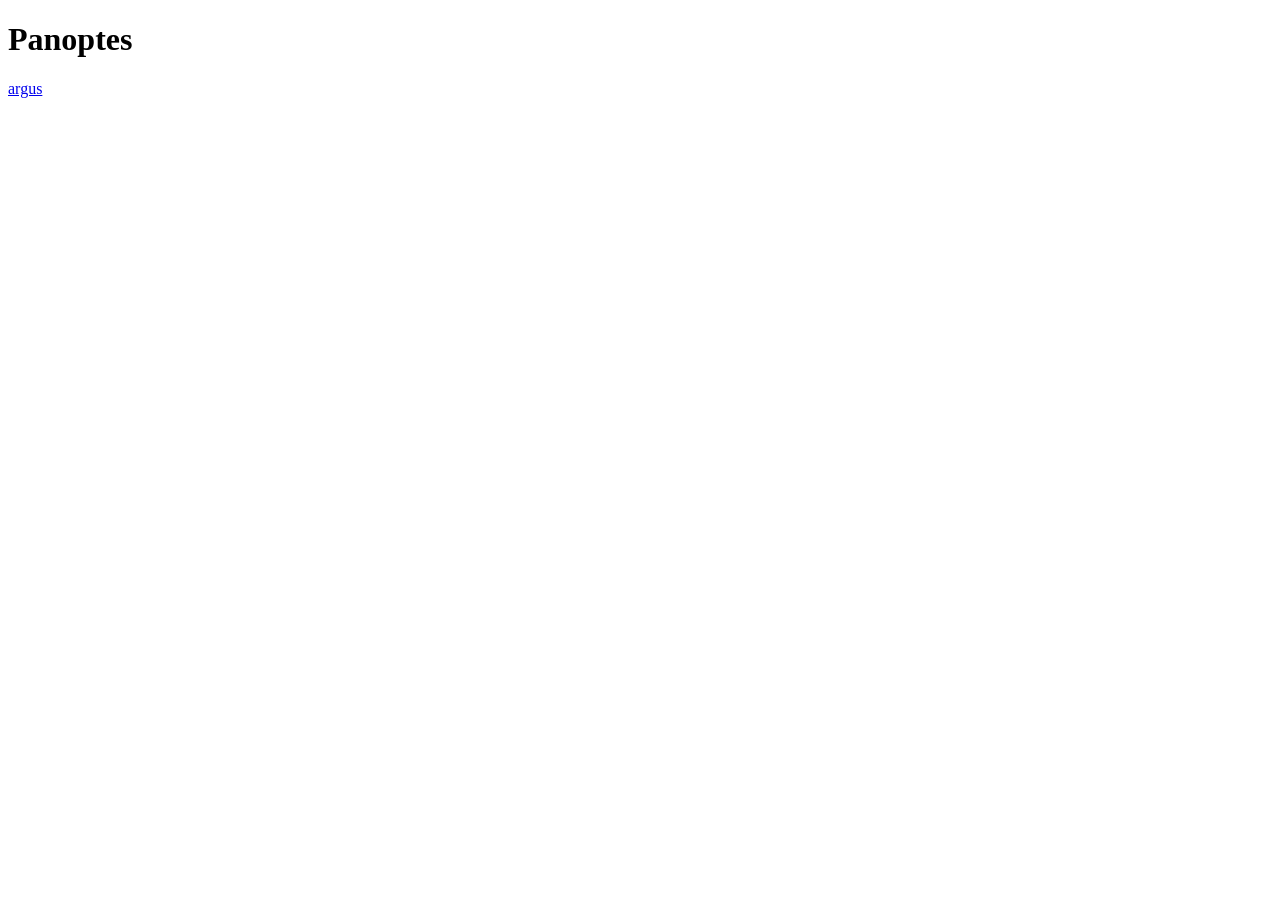
==== static/index.html @ 44cd32aa "Panoptes: one board over several machines running Argus Argus answers what one machine is doing. Wit" ====
<!doctype html>
<html lang="en">
<head>
<meta charset="utf-8">
<meta name="viewport" content="width=device-width, initial-scale=1, viewport-fit=cover">
<meta name="referrer" content="no-referrer">
<title>Panoptes</title>
<link rel="stylesheet" href="/style.css">
</head>
<body>
  <header>
    <h1>Panoptes</h1>
    <span id="swept" class="dim"></span>
  </header>
  <main id="board" aria-live="polite"></main>
  <footer class="dim">
    <span id="count"></span>
    <a href="https://github.com/andreaderuvo/argus" target="_blank" rel="noopener noreferrer">argus</a>
  </footer>
  <script type="module" src="/app.js"></script>
</body>
</html>
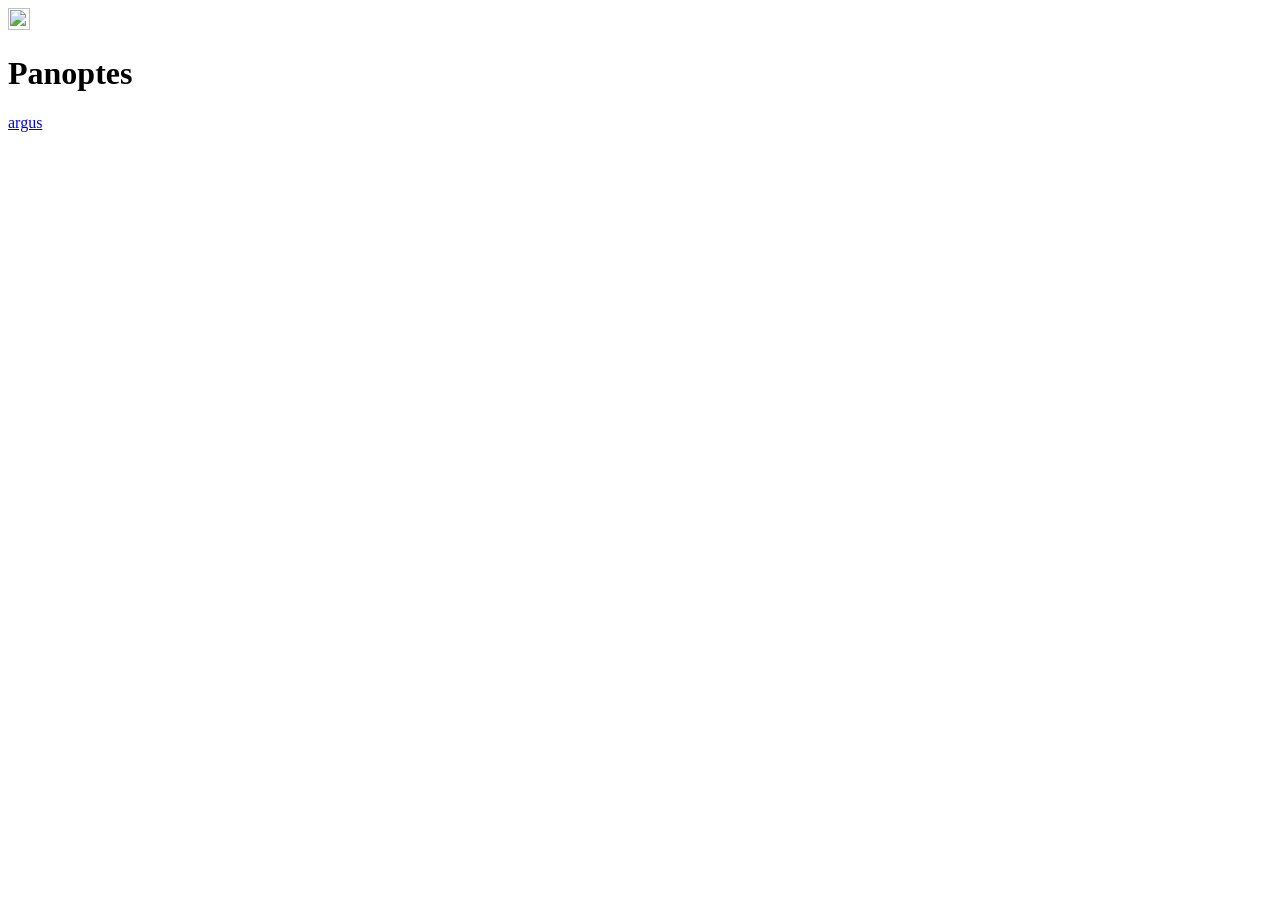
==== commit 78c3fda7: "A mark: nine eyes, one of them awake Argus Panoptes had a hundred eyes and some of them were always " ====
--- a/static/index.html
+++ b/static/index.html
@@ -5,10 +5,12 @@
 <meta name="viewport" content="width=device-width, initial-scale=1, viewport-fit=cover">
 <meta name="referrer" content="no-referrer">
 <title>Panoptes</title>
+<link rel="icon" href="/mark.svg" type="image/svg+xml">
 <link rel="stylesheet" href="/style.css">
 </head>
 <body>
   <header>
+    <img class="mark" src="/mark.svg" width="22" height="22" alt="">
     <h1>Panoptes</h1>
     <span id="swept" class="dim"></span>
   </header>
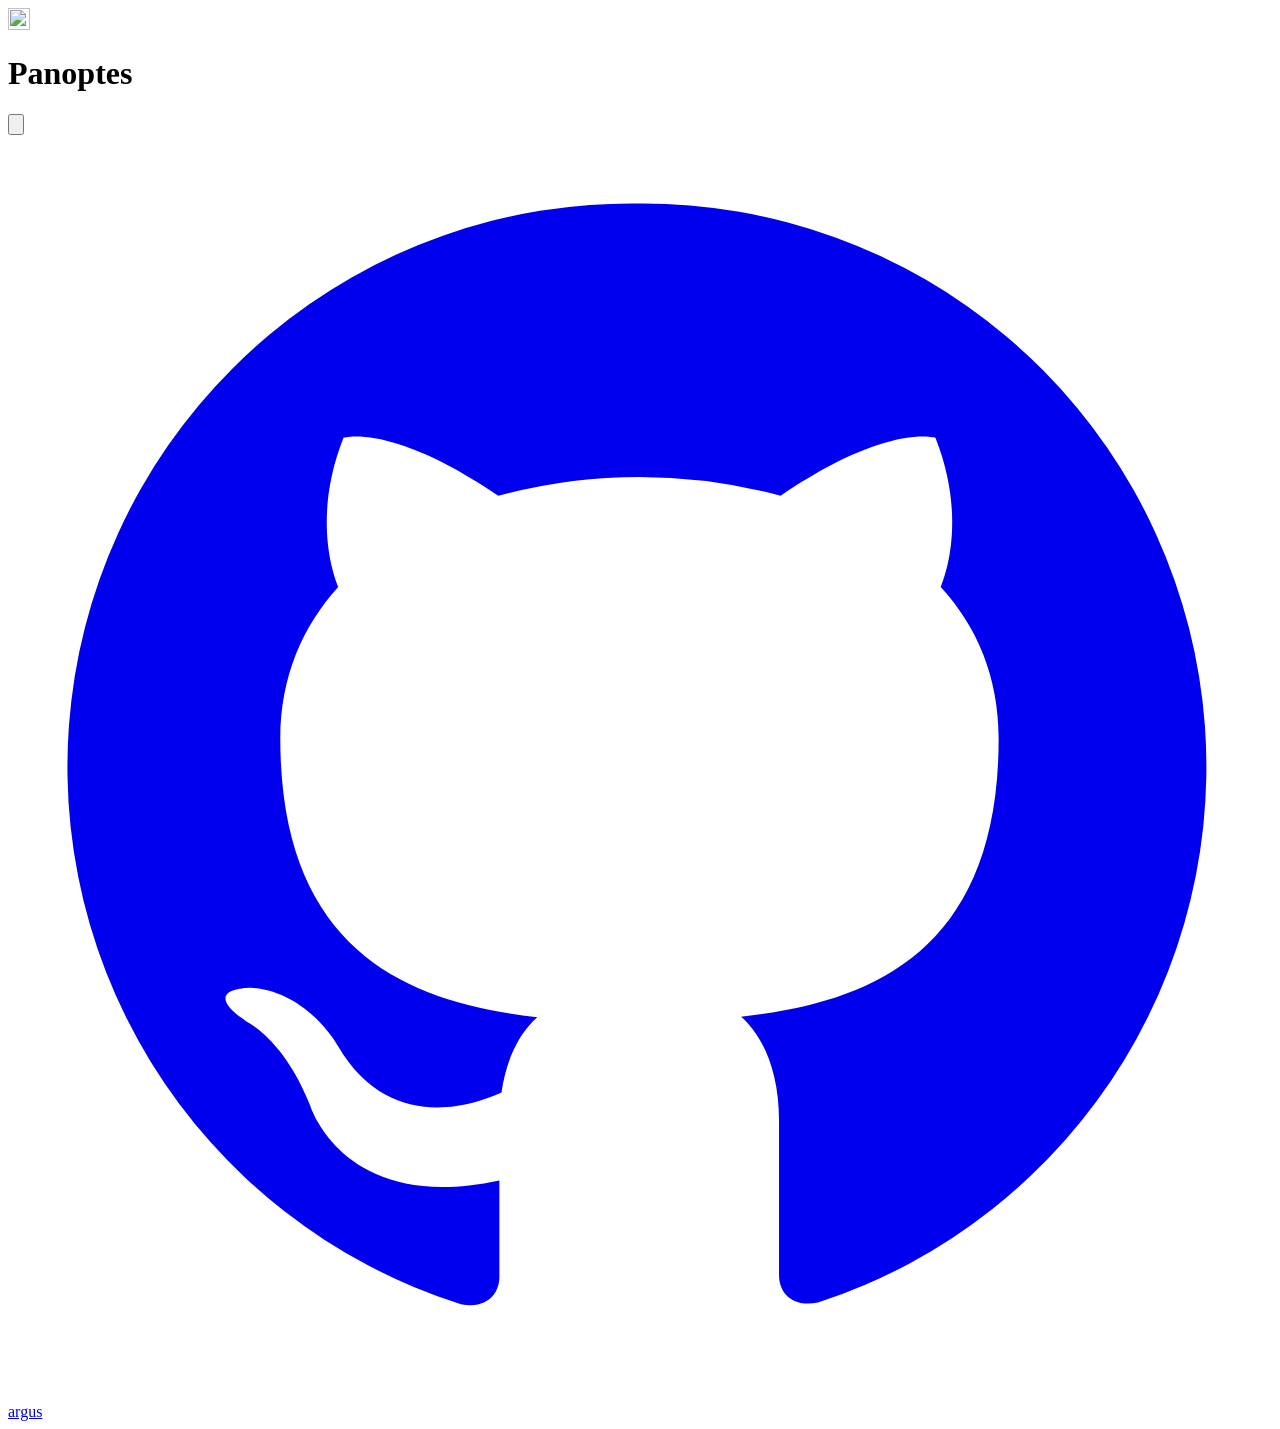
==== commit e3645019: "A way out to the repository, a way into full screen, and a link that goes where you can go Two thing" ====
--- a/static/index.html
+++ b/static/index.html
@@ -13,6 +13,19 @@
     <img class="mark" src="/mark.svg" width="22" height="22" alt="">
     <h1>Panoptes</h1>
     <span id="swept" class="dim"></span>
+    <span class="grow"></span>
+    <button id="full" class="icon" title="Full screen" aria-label="Full screen">
+      <svg viewBox="0 0 24 24" fill="none" stroke="currentColor" stroke-width="1.7"
+           stroke-linecap="round" stroke-linejoin="round" aria-hidden="true">
+        <path d="M4 9V4.5h5M20 9V4.5h-5M4 15v4.5h5M20 15v4.5h-5"/>
+      </svg>
+    </button>
+    <a id="repo" class="icon" href="https://github.com/andreaderuvo/panoptes"
+       target="_blank" rel="noopener noreferrer" title="Panoptes on GitHub" aria-label="Panoptes on GitHub">
+      <svg viewBox="0 0 24 24" fill="currentColor" aria-hidden="true">
+        <path d="M12 1.3a10.7 10.7 0 0 0-3.4 20.9c.54.1.73-.24.73-.52v-1.83c-2.98.65-3.6-1.44-3.6-1.44-.49-1.24-1.19-1.57-1.19-1.57-.97-.66.08-.65.08-.65 1.07.07 1.64 1.1 1.64 1.1.95 1.64 2.5 1.17 3.11.89.1-.69.37-1.16.68-1.43-2.38-.27-4.88-1.19-4.88-5.29 0-1.17.42-2.13 1.1-2.88-.11-.27-.48-1.36.1-2.83 0 0 .9-.29 2.94 1.1a10.2 10.2 0 0 1 5.36 0c2.04-1.39 2.94-1.1 2.94-1.1.58 1.47.21 2.56.1 2.83.69.75 1.1 1.71 1.1 2.88 0 4.11-2.5 5.02-4.89 5.28.38.33.72.98.72 1.98v2.93c0 .28.19.62.74.52A10.7 10.7 0 0 0 12 1.3z"/>
+      </svg>
+    </a>
   </header>
   <main id="board" aria-live="polite"></main>
   <footer class="dim">
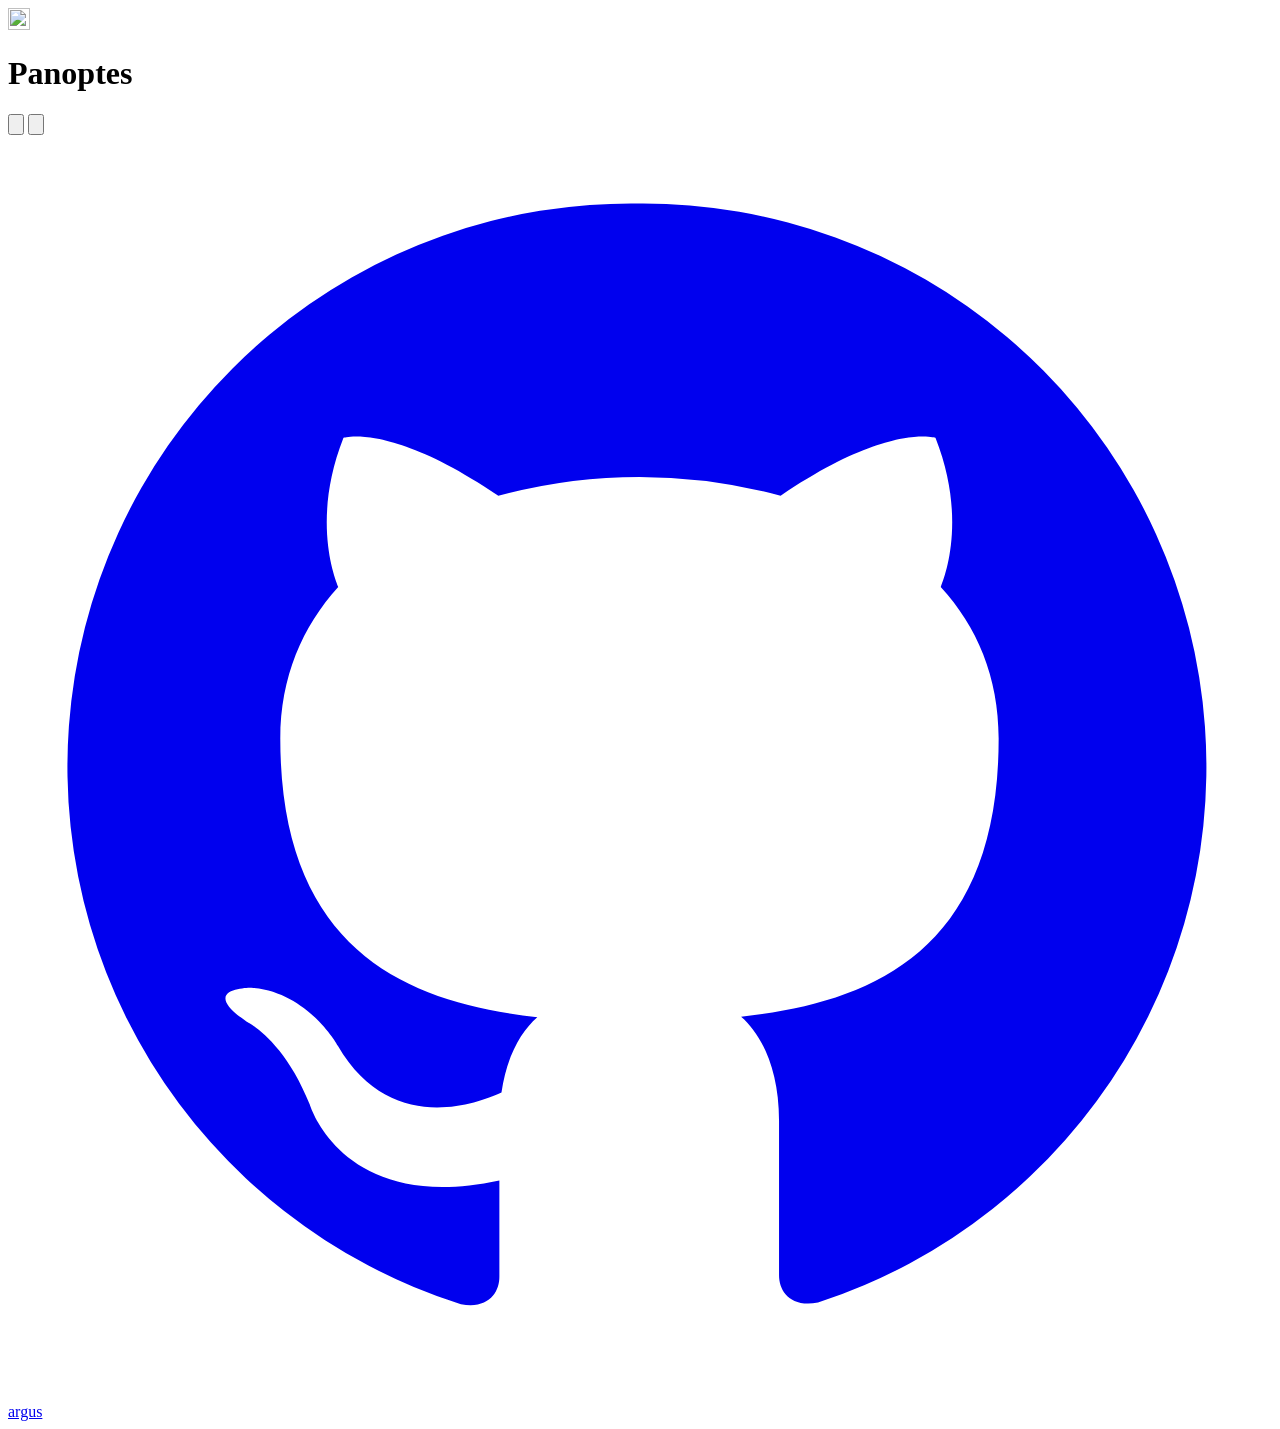
==== commit e9685bd8: "Say things without naming anybody's machines Three comments explained a decision by quoting the box " ====
--- a/static/index.html
+++ b/static/index.html
@@ -6,6 +6,21 @@
 <meta name="referrer" content="no-referrer">
 <title>Panoptes</title>
 <link rel="icon" href="/mark.svg" type="image/svg+xml">
+<link rel="manifest" href="/manifest.webmanifest">
+<meta name="theme-color" content="#0b0e14">
+<meta name="apple-mobile-web-app-capable" content="yes">
+<script>
+  // Before the stylesheet paints, or a dark-theme reader gets a white flash. Argus keeps
+  // the choice; this only replays it, so the two agree without anyone setting it twice.
+  try {
+    var raw = localStorage.getItem('argus.prefs') || '{}';
+    var t = localStorage.getItem('panoptes.theme') || JSON.parse(raw).theme || 'dark';
+    if (t === 'auto') t = matchMedia('(prefers-color-scheme: light)').matches ? 'light' : 'dark';
+    document.documentElement.dataset.theme = t;
+    // Before the mark paints, or a light page shows a dark tile for a frame.
+    if (t === 'light') document.write('<link rel="preload" as="image" href="/mark-light.svg">');
+  } catch (e) { document.documentElement.dataset.theme = 'dark'; }
+</script>
 <link rel="stylesheet" href="/style.css">
 </head>
 <body>
@@ -14,10 +29,19 @@
     <h1>Panoptes</h1>
     <span id="swept" class="dim"></span>
     <span class="grow"></span>
+    <button id="theme" class="icon" title="Theme" aria-label="Theme">
+      <!-- Half filled, the way a thing with two states is drawn: the moon says which half. -->
+      <svg viewBox="0 0 24 24" fill="none" stroke="currentColor" stroke-width="1.7"
+           stroke-linecap="round" stroke-linejoin="round" aria-hidden="true">
+        <path class="sun" d="M12 4.2v-1.7M12 21.5v-1.7M4.2 12H2.5M21.5 12h-1.7M6.5 6.5 5.3 5.3M18.7 18.7l-1.2-1.2M6.5 17.5l-1.2 1.2M18.7 5.3l-1.2 1.2"/>
+        <circle class="orb" cx="12" cy="12" r="4.2"/>
+        <path class="moon" d="M20.5 14.3A8.5 8.5 0 0 1 9.7 3.5a8.5 8.5 0 1 0 10.8 10.8z"/>
+      </svg>
+    </button>
     <button id="full" class="icon" title="Full screen" aria-label="Full screen">
       <svg viewBox="0 0 24 24" fill="none" stroke="currentColor" stroke-width="1.7"
            stroke-linecap="round" stroke-linejoin="round" aria-hidden="true">
-        <path d="M4 9V4.5h5M20 9V4.5h-5M4 15v4.5h5M20 15v4.5h-5"/>
+        <path d="M14.5 4.5h5v5M9.5 19.5h-5v-5M19.5 4.5l-6.2 6.2M4.5 19.5l6.2-6.2"/>
       </svg>
     </button>
     <a id="repo" class="icon" href="https://github.com/andreaderuvo/panoptes"
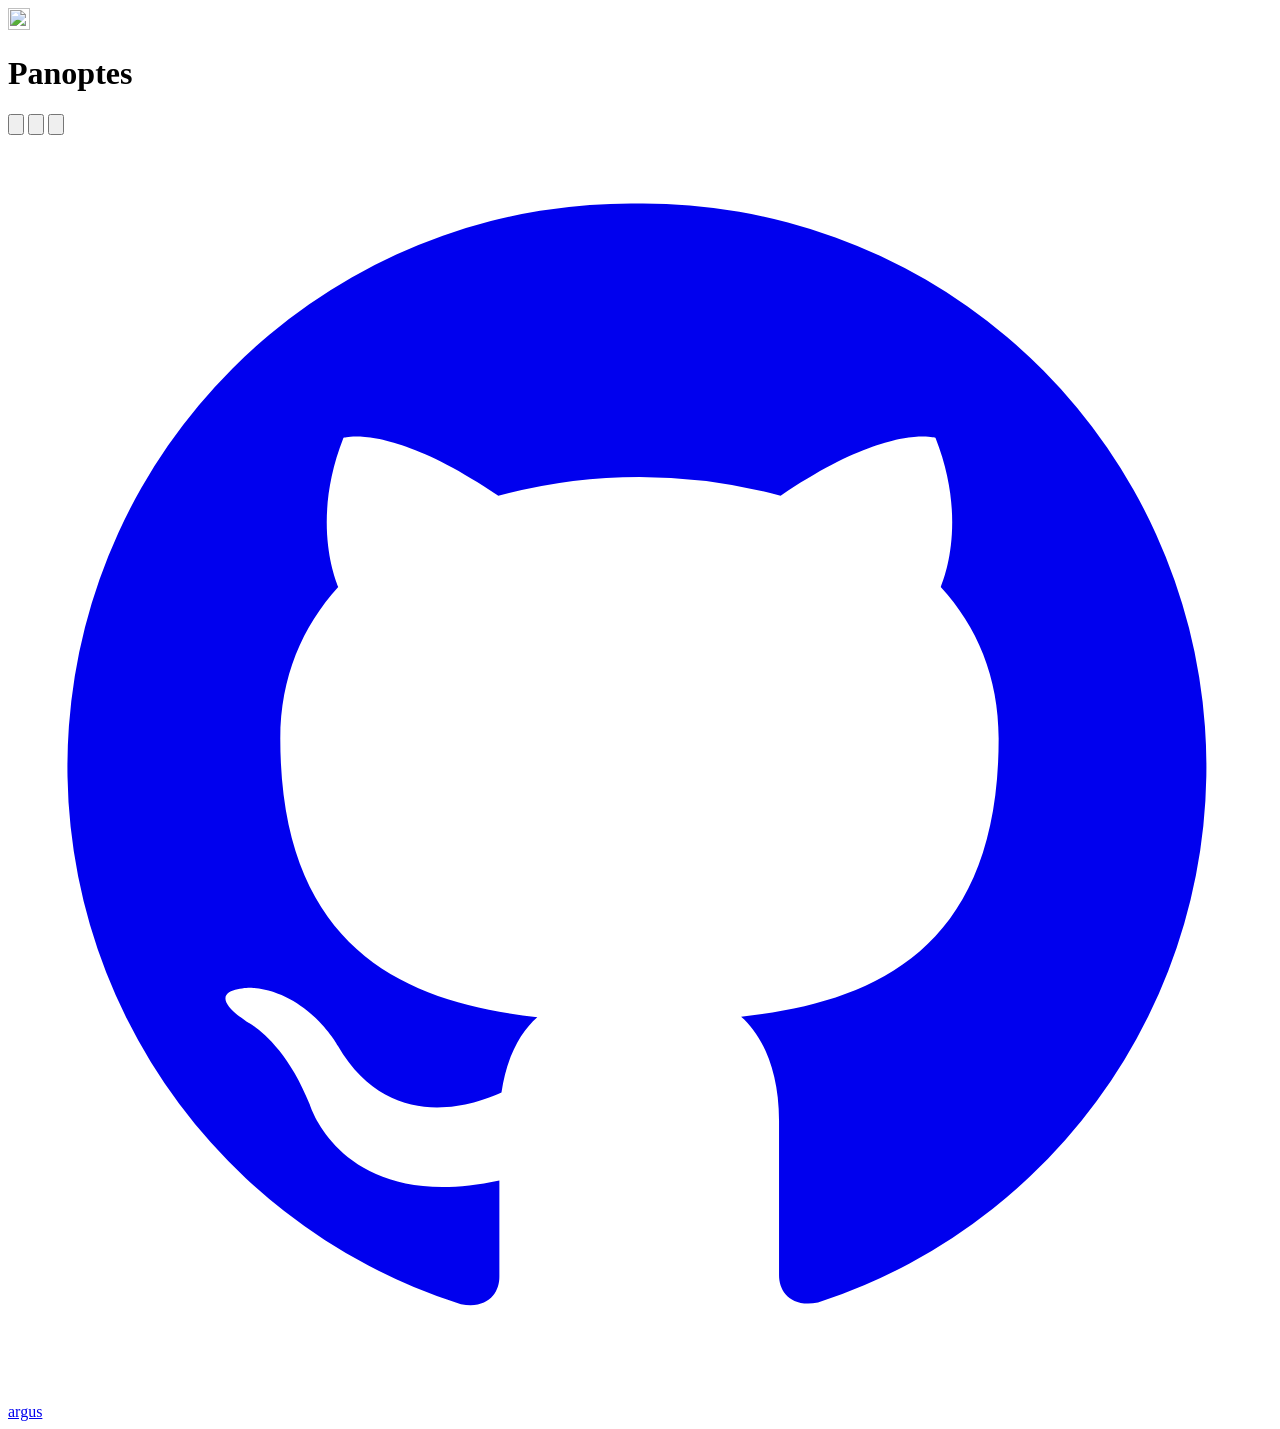
==== commit 60c846d0: "Four languages, and a fifth that is one file away Every string was English in the source. Argus's ar" ====
--- a/static/index.html
+++ b/static/index.html
@@ -29,6 +29,13 @@
     <h1>Panoptes</h1>
     <span id="swept" class="dim"></span>
     <span class="grow"></span>
+    <button id="lang" class="icon" title="Language" aria-label="Language">
+      <svg viewBox="0 0 24 24" fill="none" stroke="currentColor" stroke-width="1.7"
+           stroke-linecap="round" stroke-linejoin="round" aria-hidden="true">
+        <circle cx="12" cy="12" r="8.7"/>
+        <path d="M3.4 12h17.2M12 3.3c2.3 2.4 3.5 5.4 3.5 8.7S14.3 18.3 12 20.7c-2.3-2.4-3.5-5.4-3.5-8.7S9.7 5.7 12 3.3z"/>
+      </svg>
+    </button>
     <button id="theme" class="icon" title="Theme" aria-label="Theme">
       <!-- Half filled, the way a thing with two states is drawn: the moon says which half. -->
       <svg viewBox="0 0 24 24" fill="none" stroke="currentColor" stroke-width="1.7"
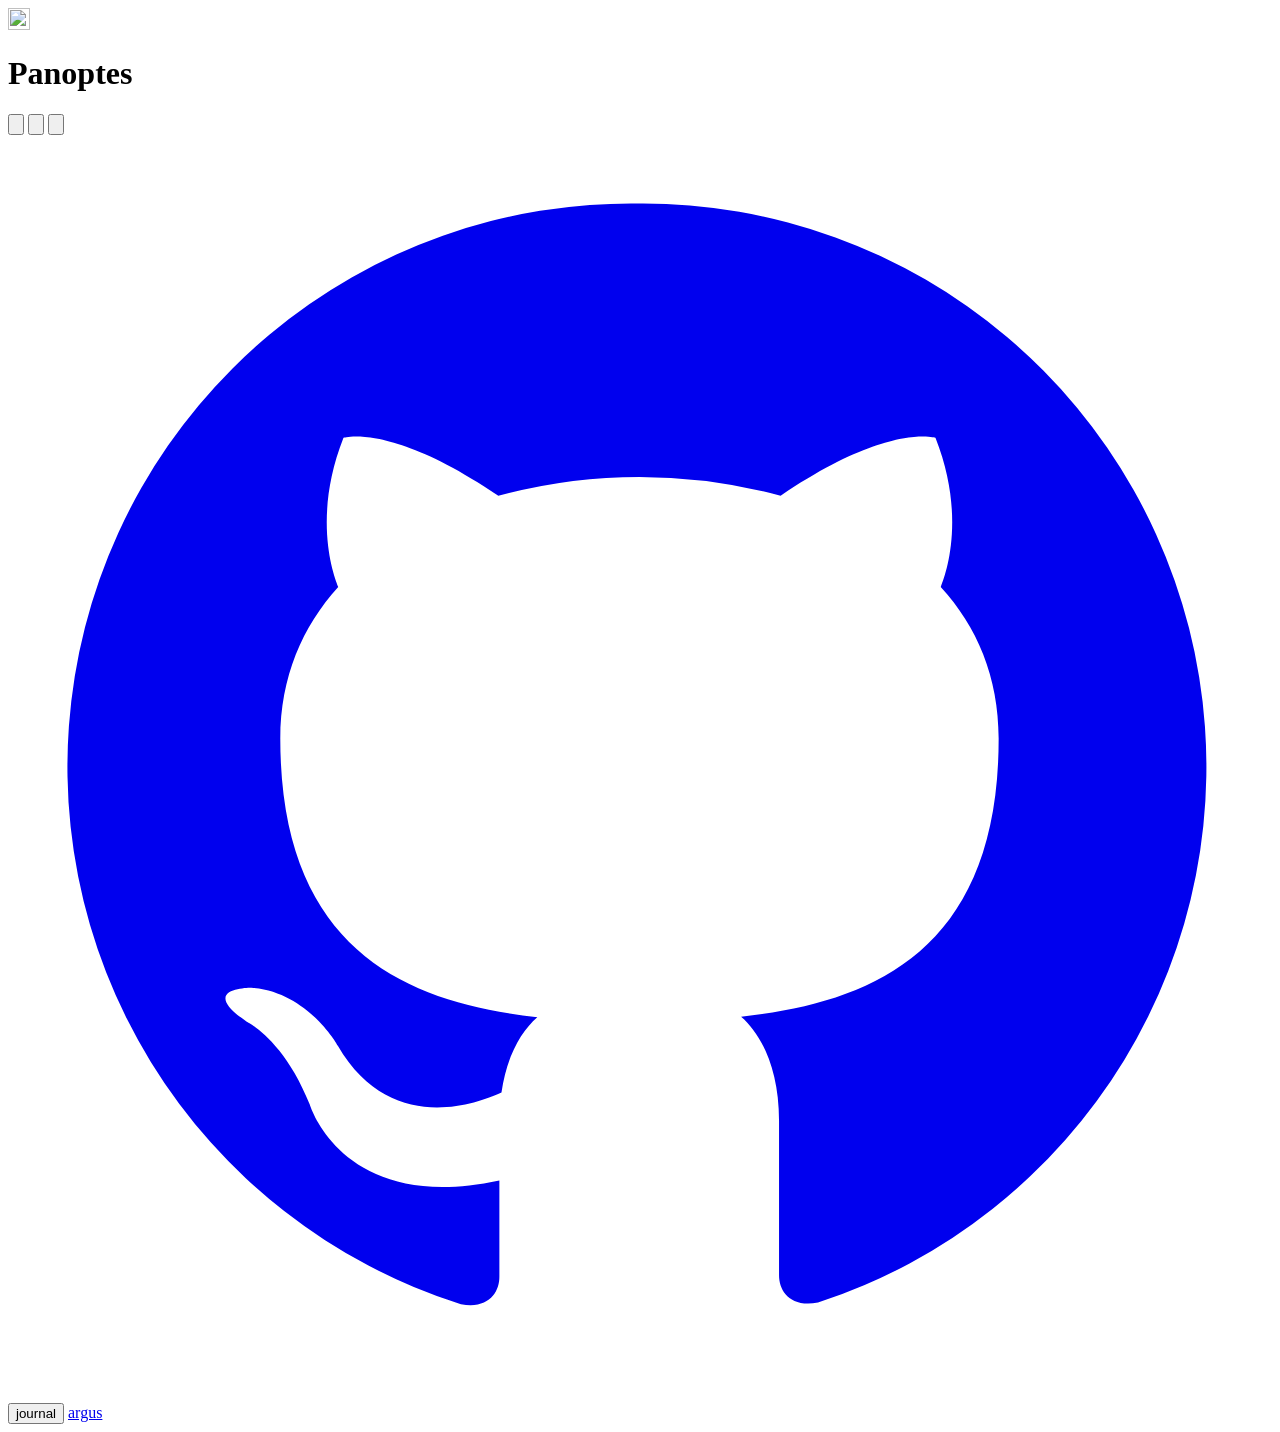
==== commit 162e4a63: "A journal, for the three things that happen only on a board Argus keeps one for what happens on a ma" ====
--- a/static/index.html
+++ b/static/index.html
@@ -61,6 +61,9 @@
   <main id="board" aria-live="polite"></main>
   <footer class="dim">
     <span id="count"></span>
+    <!-- Board-wide and rarely opened, which is what a footer is for. The header already
+         carries four things that have to fit on one line on a phone. -->
+    <button id="journal" type="button">journal</button>
     <a href="https://github.com/andreaderuvo/argus" target="_blank" rel="noopener noreferrer">argus</a>
   </footer>
   <script type="module" src="/app.js"></script>
